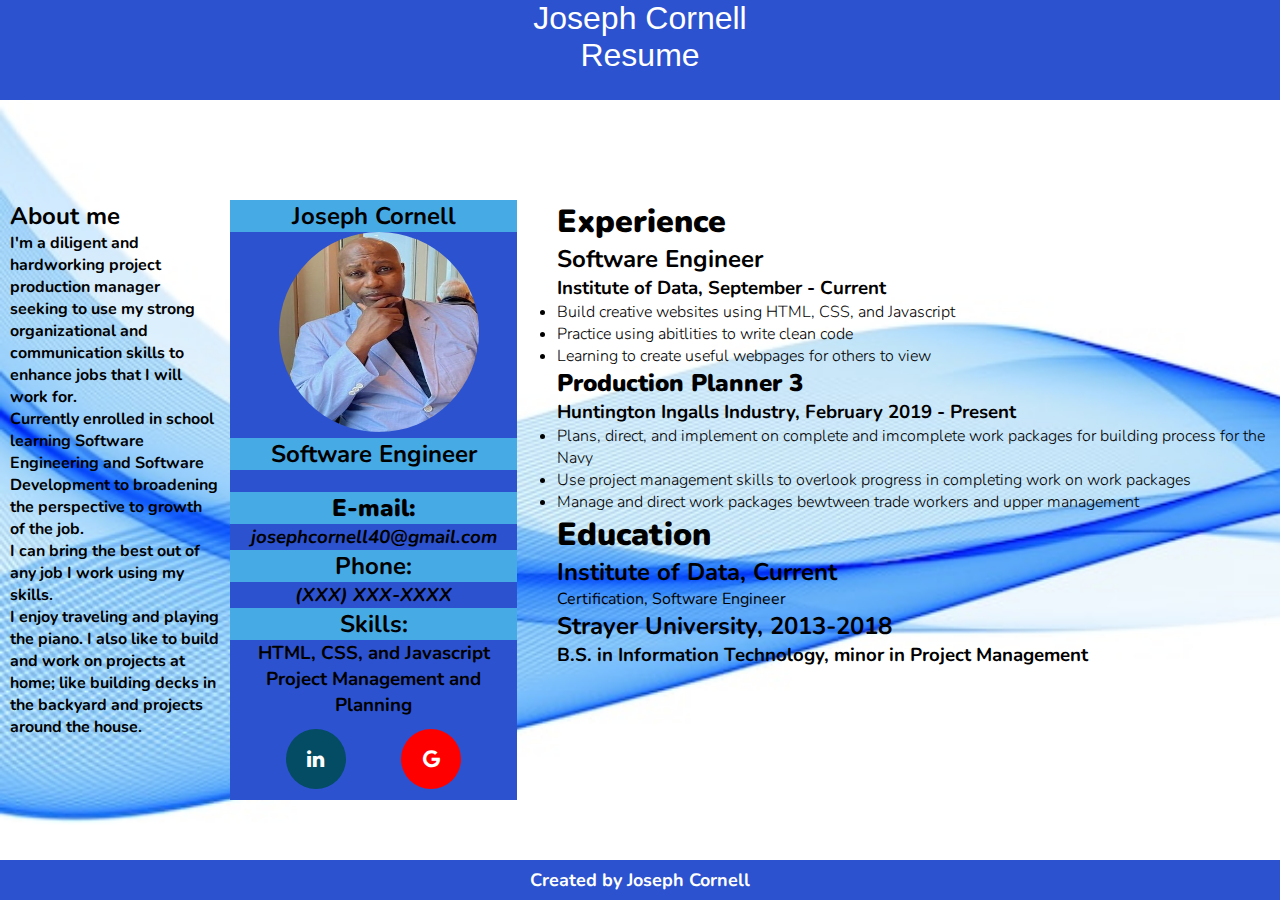
==== Website Exercise/index.html @ 52f161c6 "Added some features to the exercise" ====
<!DOCTYPE html>
<html lang="en">
<head>
    <meta charset="UTF-8">
    <meta name="viewport" content="width=device-width, initial-scale=1.0">
    <meta keywords="resume">
    <meta author="Joseph Cornell">
    <title>Joseph Cornell Resume</title>
    <link rel="preconnect" href="https://fonts.googleapis.com">
    <link rel="preconnect" href="https://fonts.gstatic.com" crossorigin>
    <link href="https://fonts.googleapis.com/css2?family=Nunito:wght@200&display=swap" rel="stylesheet">
    <link rel="stylesheet" href="https://cdnjs.cloudflare.com/ajax/libs/font-awesome/4.7.0/css/font-awesome.min.css">
    <link rel="stylesheet" type="text/css" href="styles.css">
    </head>
<body>
    <header>Joseph Cornell<br>Resume</header>
    <main>
    <div>
    <section>
        <article class="section">
        <h2>About me</h2>
        <p><strong>I'm a diligent and hardworking project production manager seeking to use my strong organizational and communication skills to enhance jobs that I will work for.<br>
            Currently enrolled in school learning Software Engineering and Software Development to broadening the perspective to growth of the job.<br>
        I can bring the best out of any job I work using my skills.<br>
        I enjoy traveling and playing the piano. I also like to build and work on projects at home; like building decks in the backyard and projects around the house.</strong></p>
        </article>
    </section>
    </div>
    <div class="content-left">
        <h2>Joseph Cornell</h2>
        <img src="Business pic.jpg" alt="pic" width="200px" height="200px">
        <h2>Software Engineer</h2><br>
        <h2><strong>E-mail:</strong></h2>
        <h3><i>josephcornell40@gmail.com</i></h3>
        <h2>Phone:</h2>
        <h3><i>(XXX) XXX-XXXX</i></h3>
        <h2>Skills:</h2>
        <h3>HTML, CSS, and Javascript</h3>
        <h3>Project Management and Planning</h3>
        <div class="social-links">
            <a href="https://www.linkedin.com/in/joseph-cornell-joe730081a4" class="fa fa-linkedin"></a>
            <a href="https://www.google.com/" class="fa fa-google" ></a>
            </div>
     </div>
    <div class="content-right">
        <h1><strong>Experience</strong></h1>
        <h2>Software Engineer</h2>
        <h3>Institute of Data, September - Current</h3>
        <div>
            <ul>
                <li>Build creative websites using HTML, CSS, and Javascript</li>
                <li>Practice using abitlities to write clean code</li>
                <li>Learning to create useful webpages for others to view</li>
            </ul>
         </div>
         <h2><strong>Production Planner 3</strong></h2>
         <h3>Huntington Ingalls Industry, February 2019 - Present</h3>
           <div>
            <ul>
                <li>Plans, direct, and implement on complete and imcomplete work packages for building process for the Navy</li>
                <li>Use project management skills to overlook progress in completing work on work packages</li>
                <li>Manage and direct work packages bewtween trade workers and upper management</li>
            </ul>
           </div>
           <h1><strong>Education</strong></h1>
           <h2>Institute of Data, Current</h2>
           Certification, Software Engineer
           <h2>Strayer University, 2013-2018</h2>
           <h3>B.S. in Information Technology, minor in Project Management</h3>
        </div>
        <footer><strong>Created by Joseph Cornell</strong></footer>
</body>
</html>
---- Website Exercise/styles.css ----
* {
padding:0;
margin: 0;
box-sizing: border-box;

}


body {
    font-family: 'Nunito', sans-serif;
    background-image: url(blue_ribbon.jpg);
    background-repeat: no-repeat;
    background-size: cover;


}
header {
    text-align: center;
    font-size: xx-large;
    font-family: Arial, Helvetica, sans-serif;
    height: 100px;
    background:rgb(44, 82, 207);
    color: white;
    animation: mymove 3s infinite;
}
   

main {
    display: flex;
    align-items: center;
    justify-content: center;
    height: calc(100vh - 100px);
    width: 100%;
    
}
.section {
    
    align-items: center;
    justify-content: center;
    flex-direction: column;
    width: 210px;
    margin-right: 10px;
    margin-left: 10px;
    height: 600px;
}

.content-left {
    height: 600px;
    background-color: rgb(44, 82, 207);
    text-align: center;

}

.content-left h2 {
    background: rgb(70, 170, 228);
}
.content-right{
    margin-left: 40px;
    height: 600px;
}
.social-links {
    display: flex;
    justify-content: space-evenly;
    align-items: center;
    height: 80px;
}
.social-links
main h2 {
    font-size: 30px;
    text-decoration-line: underline;
    letter-spacing: 10px;
}
.main h3 {
    font-size: 20px;
}

ul {
    
}
main img {
    align-items: center;
    justify-content: center;
    margin-left: 10px;
    border-radius: 50%;

}

main li {
    font-weight: 300;
}
.fa {
    font-size: 20px;
    width: 60px;
    height: 60px;
    margin-top: 1px;
    border-radius: 50%;
    text-decoration: none;
    display: flex;
    text-align: center;
    justify-content: center;
    align-items: center;

   
}
.fa:hover {
    opacity: 0.7;
}

.fa-linkedin {
    background: rgb(3, 76, 100);
    color: rgb(255, 255, 255);
  
}
.fa-google {
    background: red;
    color: white;
}
footer {
    position: fixed;
    bottom: 0;
    background: rgb(44, 82, 207);
    width: 100%;
    height: 40px;
    text-align: center;
    align-items: center;
    justify-content: center;
    display: flex;
    color: white;
    font-size: large;
    animation: mymove 3s infinite;
}

@keyframes mymove {
    from {background: rgb(44, 82, 207);}
    to {background: grey;}
}



@media screen and (max-width: 800px) {
    .section, .content-left, .content-right {
        flex-direction: column;
    }

}
@media  screen and (max-width: 800px) {
    main {
        flex-direction: column;
    }
    
}
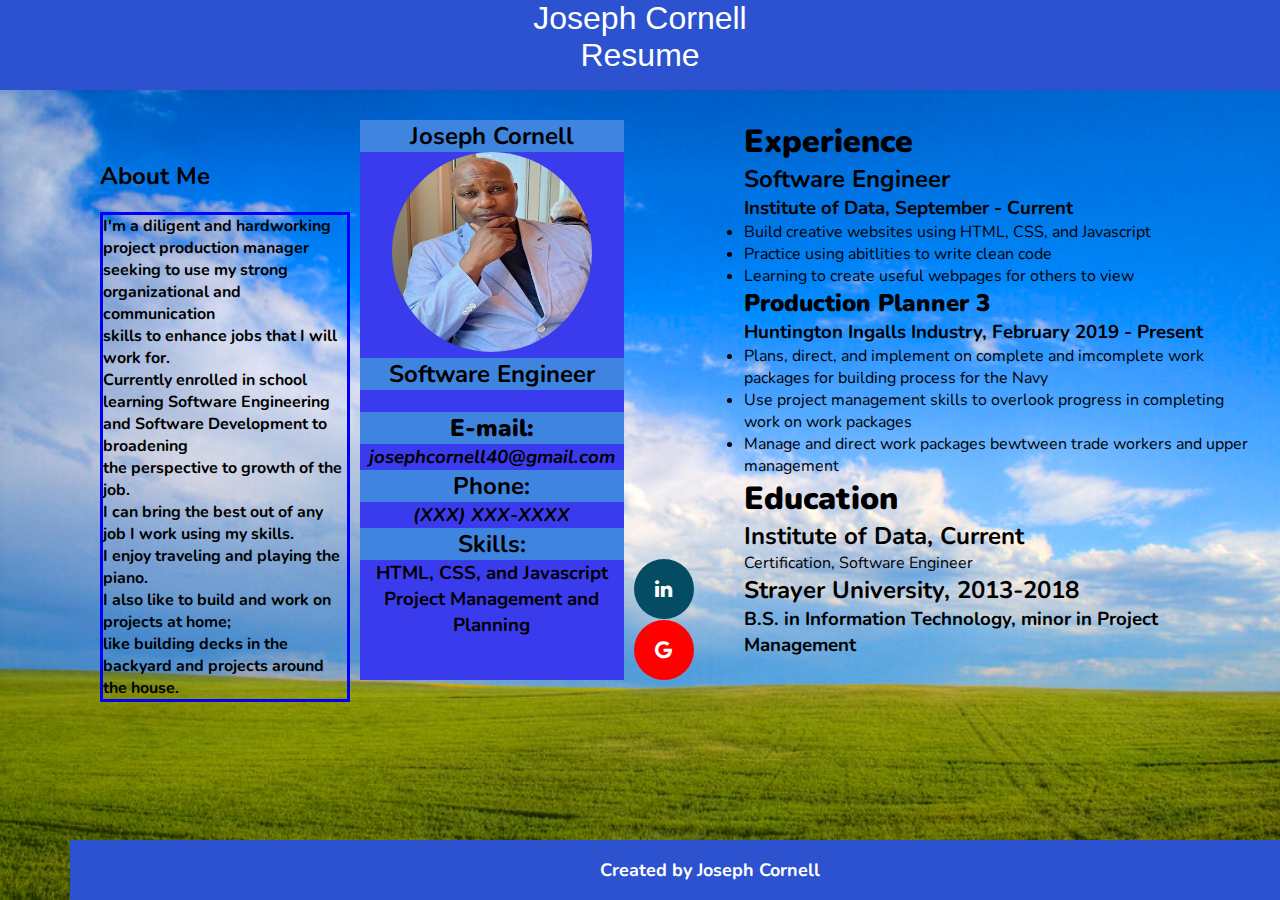
==== commit fcd201f0: "Added responsive values to css" ====
--- a/Website Exercise/index.html
+++ b/Website Exercise/index.html
@@ -14,20 +14,20 @@
     </head>
 <body>
     <header>Joseph Cornell<br>Resume</header>
-    <main>
-    <div>
-    <section>
-        <article class="section">
-        <h2>About me</h2>
-        <p><strong>I'm a diligent and hardworking project production manager seeking to use my strong organizational and communication skills to enhance jobs that I will work for.<br>
-            Currently enrolled in school learning Software Engineering and Software Development to broadening the perspective to growth of the job.<br>
-        I can bring the best out of any job I work using my skills.<br>
-        I enjoy traveling and playing the piano. I also like to build and work on projects at home; like building decks in the backyard and projects around the house.</strong></p>
-        </article>
-    </section>
-    </div>
-    <div class="content-left">
-        <h2>Joseph Cornell</h2>
+    <div class="flex-container">
+        <div>
+             <article>
+                <h2 class="about_me">
+                    <h2>About Me</h2>
+                    <p class="para1">
+                <p><strong>I'm a diligent and hardworking project production manager <br>seeking to use my strong organizational and communication <br>skills to enhance jobs that I will work for.<br>
+                    Currently enrolled in school learning Software Engineering <br>and Software Development to broadening <br>the perspective to growth of the job.<br>
+                I can bring the best out of any job I work using my skills.<br>
+                I enjoy traveling and playing the piano.<br> I also like to build and work on projects at home;<br> like building decks in the backyard and projects around the house.</strong></p>
+                </article>
+             </div>
+        <div class="div2">
+            <h2>Joseph Cornell</h2>
         <img src="Business pic.jpg" alt="pic" width="200px" height="200px">
         <h2>Software Engineer</h2><br>
         <h2><strong>E-mail:</strong></h2>
@@ -37,12 +37,12 @@
         <h2>Skills:</h2>
         <h3>HTML, CSS, and Javascript</h3>
         <h3>Project Management and Planning</h3>
+        </div>
         <div class="social-links">
             <a href="https://www.linkedin.com/in/joseph-cornell-joe730081a4" class="fa fa-linkedin"></a>
             <a href="https://www.google.com/" class="fa fa-google" ></a>
-            </div>
      </div>
-    <div class="content-right">
+    <div class="div4">
         <h1><strong>Experience</strong></h1>
         <h2>Software Engineer</h2>
         <h3>Institute of Data, September - Current</h3>
--- a/Website Exercise/styles.css
+++ b/Website Exercise/styles.css
@@ -8,86 +8,90 @@
 
 body {
     font-family: 'Nunito', sans-serif;
-    background-image: url(blue_ribbon.jpg);
+    background-image: url(landscape.jpg);
     background-repeat: no-repeat;
     background-size: cover;
+    max-width: 100vw;
+    height: 100vh;
+}
 
 
-}
 header {
     text-align: center;
     font-size: xx-large;
     font-family: Arial, Helvetica, sans-serif;
-    height: 100px;
+    height: 10vh;
+    width: 100vw;
     background:rgb(44, 82, 207);
     color: white;
     animation: mymove 3s infinite;
 }
-   
-
-main {
+.flex-container  {
     display: flex;
-    align-items: center;
-    justify-content: center;
-    height: calc(100vh - 100px);
-    width: 100%;
+    flex-direction: row;
+    margin: 10px;
+    padding: 20px;
+    height: 600px;
+    align-self: center;
+    margin-left: 50px;
+}
+article {
+     width: 250px;
+     margin-left: 30px;
     
 }
-.section {
+
+
+.about_me {
+    height: 40px;
+    font-size: xx-large;
+}
+.para1 {
+    flex-direction: column;
+    text-align: center;
+    font-size: medium;
+    height: 20px;
+    border: 0;
+    
+}
+p {
+    border-style: solid;
+    border-width: 3px;
+    border-color: blue;
+}
+.div2 {
     
     align-items: center;
     justify-content: center;
-    flex-direction: column;
-    width: 210px;
-    margin-right: 10px;
+    text-align: center;
+    background: rgb(59, 59, 238);
     margin-left: 10px;
-    height: 600px;
+    width: 400px;
+}
+.div2 h2 {
+    background: rgb(63, 133, 224);
+}
+img {
+    border-radius: 50%;
 }
 
-.content-left {
-    height: 600px;
-    background-color: rgb(44, 82, 207);
-    text-align: center;
+.div4 {
+    margin-left: 50px;
+}
+
+
+.social-links {
+    display: flex;
+    justify-content: center;
+    align-content: flex-end;
+    flex-direction: column;
+    margin-left: 10px;
+    align-self: flex-end;
+    align-content: space-around;
 
 }
 
-.content-left h2 {
-    background: rgb(70, 170, 228);
-}
-.content-right{
-    margin-left: 40px;
-    height: 600px;
-}
-.social-links {
-    display: flex;
-    justify-content: space-evenly;
-    align-items: center;
-    height: 80px;
-}
-.social-links
-main h2 {
-    font-size: 30px;
-    text-decoration-line: underline;
-    letter-spacing: 10px;
-}
-.main h3 {
-    font-size: 20px;
-}
 
-ul {
-    
-}
-main img {
-    align-items: center;
-    justify-content: center;
-    margin-left: 10px;
-    border-radius: 50%;
-
-}
-
-main li {
-    font-weight: 300;
-}
 .fa {
     font-size: 20px;
     width: 60px;
@@ -99,9 +103,10 @@
     text-align: center;
     justify-content: center;
     align-items: center;
-
    
 }
+
+
 .fa:hover {
     opacity: 0.7;
 }
@@ -119,12 +124,12 @@
     position: fixed;
     bottom: 0;
     background: rgb(44, 82, 207);
-    width: 100%;
-    height: 40px;
+    width: 100vw;
+    height: 60px;
+    display: flex;
     text-align: center;
     align-items: center;
     justify-content: center;
-    display: flex;
     color: white;
     font-size: large;
     animation: mymove 3s infinite;
@@ -138,7 +143,7 @@
 
 
 @media screen and (max-width: 800px) {
-    .section, .content-left, .content-right {
+   .flex-container, .div2, .div4 { 
         flex-direction: column;
     }
 
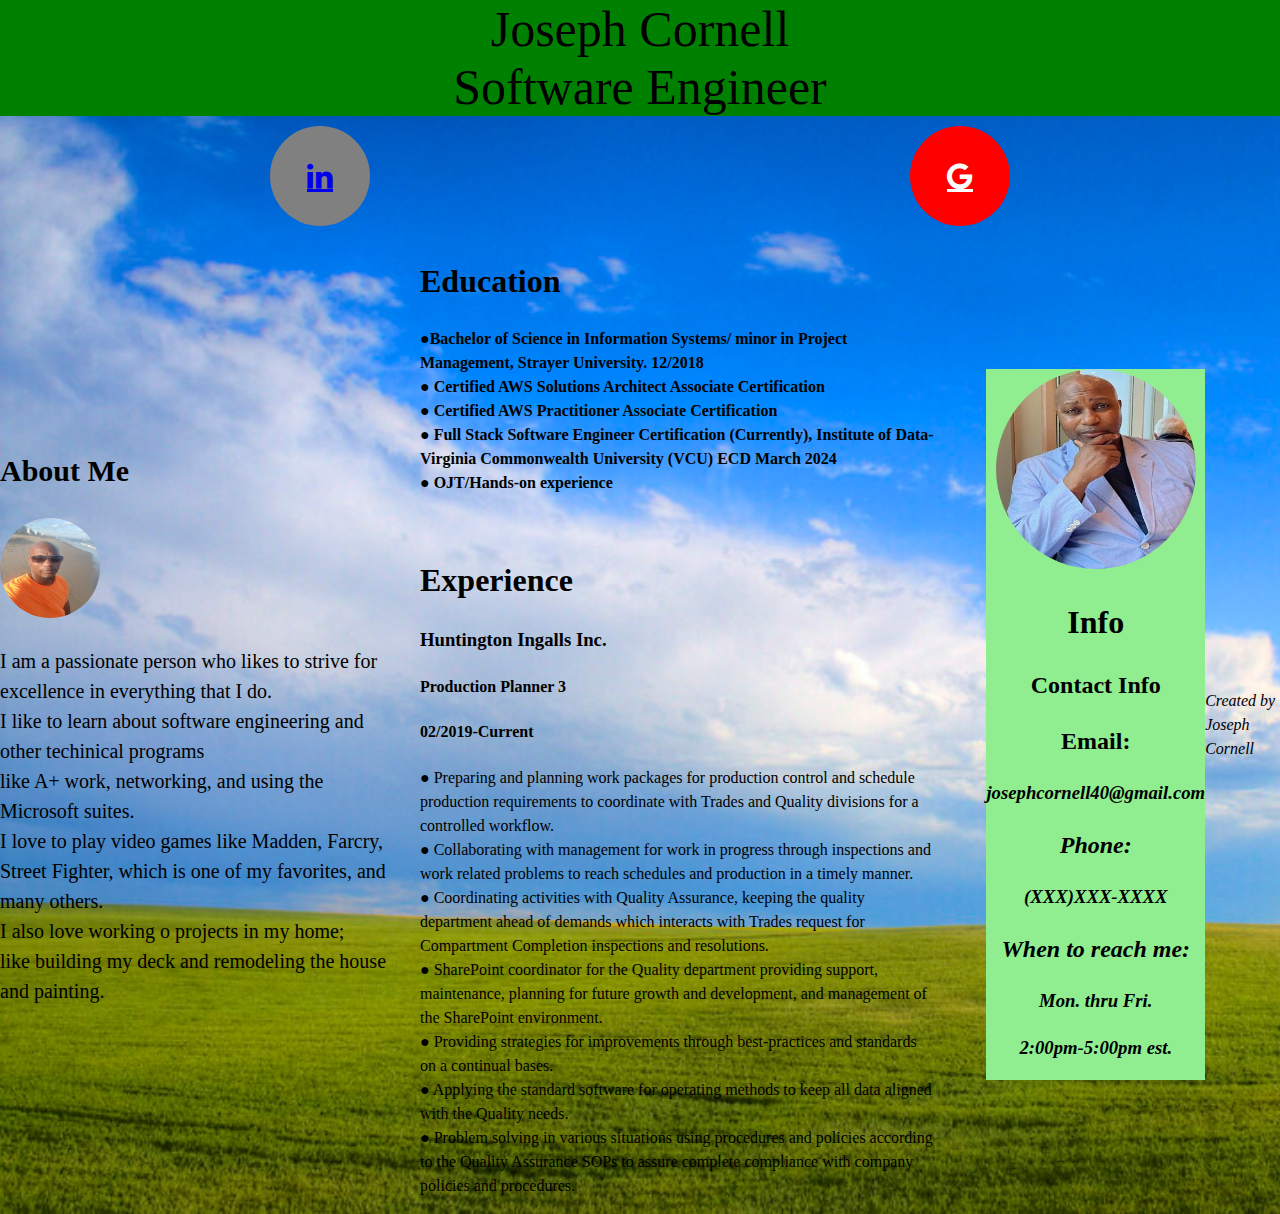
==== commit ca8f69bd: "Built a new webpage and added a new pic" ====
--- a/Website Exercise/index.html
+++ b/Website Exercise/index.html
@@ -1,74 +1,75 @@
 <!DOCTYPE html>
-<html lang="en">
+<html>
 <head>
-    <meta charset="UTF-8">
-    <meta name="viewport" content="width=device-width, initial-scale=1.0">
-    <meta keywords="resume">
-    <meta author="Joseph Cornell">
-    <title>Joseph Cornell Resume</title>
-    <link rel="preconnect" href="https://fonts.googleapis.com">
-    <link rel="preconnect" href="https://fonts.gstatic.com" crossorigin>
-    <link href="https://fonts.googleapis.com/css2?family=Nunito:wght@200&display=swap" rel="stylesheet">
-    <link rel="stylesheet" href="https://cdnjs.cloudflare.com/ajax/libs/font-awesome/4.7.0/css/font-awesome.min.css">
-    <link rel="stylesheet" type="text/css" href="styles.css">
-    </head>
+   <lang="en">
+   <title>Joseph Cornell Resume</title>
+   <meta Charset="UTF-8">
+   <meta author="JosephCornell">
+   <meta name="viewport" content="width=device-width, initial-scale=1.0">
+   <link rel="stylesheet" href="https://cdnjs.cloudflare.com/ajax/libs/font-awesome/4.7.0/css/font-awesome.min.css">
+   <link rel="stylesheet" href="https://fonts.googleapis.com/icon?family=Material+Icons">
+   <link rel="stylesheet" href="styles.css">
+
+</head>
 <body>
-    <header>Joseph Cornell<br>Resume</header>
-    <div class="flex-container">
-        <div>
-             <article>
-                <h2 class="about_me">
-                    <h2>About Me</h2>
-                    <p class="para1">
-                <p><strong>I'm a diligent and hardworking project production manager <br>seeking to use my strong organizational and communication <br>skills to enhance jobs that I will work for.<br>
-                    Currently enrolled in school learning Software Engineering <br>and Software Development to broadening <br>the perspective to growth of the job.<br>
-                I can bring the best out of any job I work using my skills.<br>
-                I enjoy traveling and playing the piano.<br> I also like to build and work on projects at home;<br> like building decks in the backyard and projects around the house.</strong></p>
-                </article>
-             </div>
-        <div class="div2">
-            <h2>Joseph Cornell</h2>
-        <img src="Business pic.jpg" alt="pic" width="200px" height="200px">
-        <h2>Software Engineer</h2><br>
-        <h2><strong>E-mail:</strong></h2>
-        <h3><i>josephcornell40@gmail.com</i></h3>
-        <h2>Phone:</h2>
-        <h3><i>(XXX) XXX-XXXX</i></h3>
-        <h2>Skills:</h2>
-        <h3>HTML, CSS, and Javascript</h3>
-        <h3>Project Management and Planning</h3>
-        </div>
-        <div class="social-links">
-            <a href="https://www.linkedin.com/in/joseph-cornell-joe730081a4" class="fa fa-linkedin"></a>
-            <a href="https://www.google.com/" class="fa fa-google" ></a>
+<header>Joseph Cornell<br>Software Engineer</header>
+<nav class="item1">
+     <a href="https://www.linkedin.com/in/joseph-cornell-joe730081a4" class="fa fa-linkedin"></a>
+     <a href="https://www.https://www.google.com" class="fa fa-google"></a>
+</nav>
+    <div class="item2">
+    <div>
+    <article>
+      <h2>About Me</h2>
+      <img src="Beach.jpg" alt="Joseph" width="100px" height="100px">
+        <p>I am a passionate person who likes to strive for excellence in everything that I do.<br>
+            I like to learn about software engineering and other techinical programs<br>
+           like A+ work, networking, and using the Microsoft suites.<br>
+           I love to play video games like Madden, Farcry,<br>
+           Street Fighter, which is one of my favorites, and many others.<br>
+           I also love working o projects in my home;<br>
+           like building my deck and remodeling the house and painting. 
+         </p>
+      </article>
+      </div>
+      <div>
+        <section>
+         <h1>Education</h1>
+           <p><strong>●Bachelor of Science in Information Systems/ minor in Project Management, Strayer University. 12/2018</strong><br>
+              <strong>● Certified AWS Solutions Architect Associate Certification</strong><br>
+            <strong>  ● Certified AWS Practitioner Associate Certification</strong><br>
+             <strong> ● Full Stack Software Engineer Certification (Currently), Institute of Data-Virginia Commonwealth University (VCU) ECD March 2024</strong><br>
+             <strong> ● OJT/Hands-on experience</strong>
+          </p>
+       </p><br>
+          <h1>Experience</h1>
+        <h3>Huntington Ingalls Inc.</h3> 								
+         <h4>Production Planner 3</h4>											
+         <h4>02/2019-Current</h4>
+      ●	Preparing and planning work packages for production control and schedule production requirements to coordinate with Trades and Quality divisions for a controlled workflow.<br> 
+      ●	Collaborating with management for work in progress through inspections and work related problems to reach schedules and production in a timely manner.<br> 
+      ●	Coordinating activities with Quality Assurance, keeping the quality department ahead of demands which interacts with Trades request for Compartment Completion inspections and resolutions.<br> 
+      ●	SharePoint coordinator for the Quality department providing support, maintenance, planning for future growth and development, and management of the SharePoint environment.<br>  
+      ●	Providing strategies for improvements through best-practices and standards on a continual bases.<br>
+      ●	Applying the standard software for operating methods to keep all data aligned with the Quality needs.<br> 
+      ●	Problem solving in various situations using procedures and policies according to the Quality Assurance SOPs to assure complete compliance with company policies and procedures.<br> 
+     </p>  
+     </section>
      </div>
-    <div class="div4">
-        <h1><strong>Experience</strong></h1>
-        <h2>Software Engineer</h2>
-        <h3>Institute of Data, September - Current</h3>
-        <div>
-            <ul>
-                <li>Build creative websites using HTML, CSS, and Javascript</li>
-                <li>Practice using abitlities to write clean code</li>
-                <li>Learning to create useful webpages for others to view</li>
-            </ul>
-         </div>
-         <h2><strong>Production Planner 3</strong></h2>
-         <h3>Huntington Ingalls Industry, February 2019 - Present</h3>
-           <div>
-            <ul>
-                <li>Plans, direct, and implement on complete and imcomplete work packages for building process for the Navy</li>
-                <li>Use project management skills to overlook progress in completing work on work packages</li>
-                <li>Manage and direct work packages bewtween trade workers and upper management</li>
-            </ul>
-           </div>
-           <h1><strong>Education</strong></h1>
-           <h2>Institute of Data, Current</h2>
-           Certification, Software Engineer
-           <h2>Strayer University, 2013-2018</h2>
-           <h3>B.S. in Information Technology, minor in Project Management</h3>
-        </div>
-        <footer><strong>Created by Joseph Cornell</strong></footer>
+     <div class="item3">
+     <aside>
+          <img src="Business pic.jpg" alt="Joseph" width="200px" height="200px">
+           <h1>Info</h1>
+            <h2>Contact Info</h2>
+            <h2>Email:</h2>
+            <h3><em>josephcornell40@gmail.com<em></h3>
+            <h2>Phone:</h2>
+            <h3>(XXX)XXX-XXXX</h3>
+            <h2>When to reach me:</h2>
+            <h3>Mon. thru Fri.</h3>
+            <h3>2:00pm-5:00pm est.</h3>
+       </aside>
+     </div>
+     <footer>Created by Joseph Cornell</footer>
 </body>
-</html>
-       +</html>--- a/Website Exercise/styles.css
+++ b/Website Exercise/styles.css
@@ -1,158 +1,83 @@
-* {
-padding:0;
-margin: 0;
-box-sizing: border-box;
-
-}
-
 
 body {
-    font-family: 'Nunito', sans-serif;
+    margin: 0;
+    padding: 0;
+    box-sizing: box-border;
     background-image: url(landscape.jpg);
     background-repeat: no-repeat;
     background-size: cover;
-    max-width: 100vw;
-    height: 100vh;
-}
+  }
+      header {
+         display: flex;
+         text-align: center;
+         font-size: 50px;
+          justify-content: center;
+          background-color: green;
+          animation: example 5s infinite;
+    }
+       .item1 {
+          display: flex;
+          align-items: center;
+          justify-content: center;
+          justify-content: space-around;
+         
+     }
+  
+       .fa-linkedin {
+          background: gray;
+          width: 100px;
+         margin: 10px;
+          text-align: center;
+          line-height: 100px;
+          font-size: 30px;
+          border-radius: 50%;
+  }
+      .fa-google  {
+         font-size: 30px;
+         background: red;
+         line-height: 100px;
+          width: 100px;
+         margin: 10px;
+         text-align: center;
+         border-radius:50%;
+         color: white;
+  }
+  article {
+      font-size: 20px;
+      width: 400px;
+      margin-right: 20px;
+    
+  }
+  .item2 {
+          display: flex;
+          flex-direction: row;
+           align-items: center;
+          justify-conten: center;
+          line-height: 1.5;
+        
+  }
+  .item3 {
+   background-color: lightgreen;
+   width:350px;
+    text-align: center;
+  }
+   img {
+    border-radius: 50%;
+  }
+   
+  section {
+  margin-right: 50px;
+  }
 
-
-header {
-    text-align: center;
-    font-size: xx-large;
-    font-family: Arial, Helvetica, sans-serif;
-    height: 10vh;
-    width: 100vw;
-    background:rgb(44, 82, 207);
-    color: white;
-    animation: mymove 3s infinite;
-}
-.flex-container  {
-    display: flex;
-    flex-direction: row;
-    margin: 10px;
-    padding: 20px;
-    height: 600px;
-    align-self: center;
-    margin-left: 50px;
-}
-article {
-     width: 250px;
-     margin-left: 30px;
-    
-}
-
-
-.about_me {
-    height: 40px;
-    font-size: xx-large;
-}
-.para1 {
-    flex-direction: column;
-    text-align: center;
-    font-size: medium;
-    height: 20px;
-    border: 0;
-    
-}
-p {
-    border-style: solid;
-    border-width: 3px;
-    border-color: blue;
-}
-.div2 {
-    
-    align-items: center;
-    justify-content: center;
-    text-align: center;
-    background: rgb(59, 59, 238);
-    margin-left: 10px;
-    width: 400px;
-}
-.div2 h2 {
-    background: rgb(63, 133, 224);
-}
-img {
-    border-radius: 50%;
-}
-
-.div4 {
-    margin-left: 50px;
-}
-
-
-.social-links {
-    display: flex;
-    justify-content: center;
-    align-content: flex-end;
-    flex-direction: column;
-    margin-left: 10px;
-    align-self: flex-end;
-    align-content: space-around;
-
-}
-
-
-.fa {
-    font-size: 20px;
-    width: 60px;
-    height: 60px;
-    margin-top: 1px;
-    border-radius: 50%;
-    text-decoration: none;
-    display: flex;
-    text-align: center;
-    justify-content: center;
-    align-items: center;
-   
-}
-
-
-.fa:hover {
-    opacity: 0.7;
-}
-
-.fa-linkedin {
-    background: rgb(3, 76, 100);
-    color: rgb(255, 255, 255);
+  @keyframes example {
+    from {background-color: green}
+    to {background-color: blue}
+  }
   
-}
-.fa-google {
-    background: red;
-    color: white;
-}
-footer {
-    position: fixed;
-    bottom: 0;
-    background: rgb(44, 82, 207);
-    width: 100vw;
-    height: 60px;
-    display: flex;
-    text-align: center;
-    align-items: center;
-    justify-content: center;
-    color: white;
-    font-size: large;
-    animation: mymove 3s infinite;
-}
-
-@keyframes mymove {
-    from {background: rgb(44, 82, 207);}
-    to {background: grey;}
-}
-
-
-
-@media screen and (max-width: 800px) {
-   .flex-container, .div2, .div4 { 
-        flex-direction: column;
-    }
-
-}
-@media  screen and (max-width: 800px) {
-    main {
-        flex-direction: column;
-    }
-    
-}
-    
-
+  @media screen and (max-width: 800px) {
+    .item2, .item3  { 
+         flex-direction: column;
+     }
+ 
+ }
+ 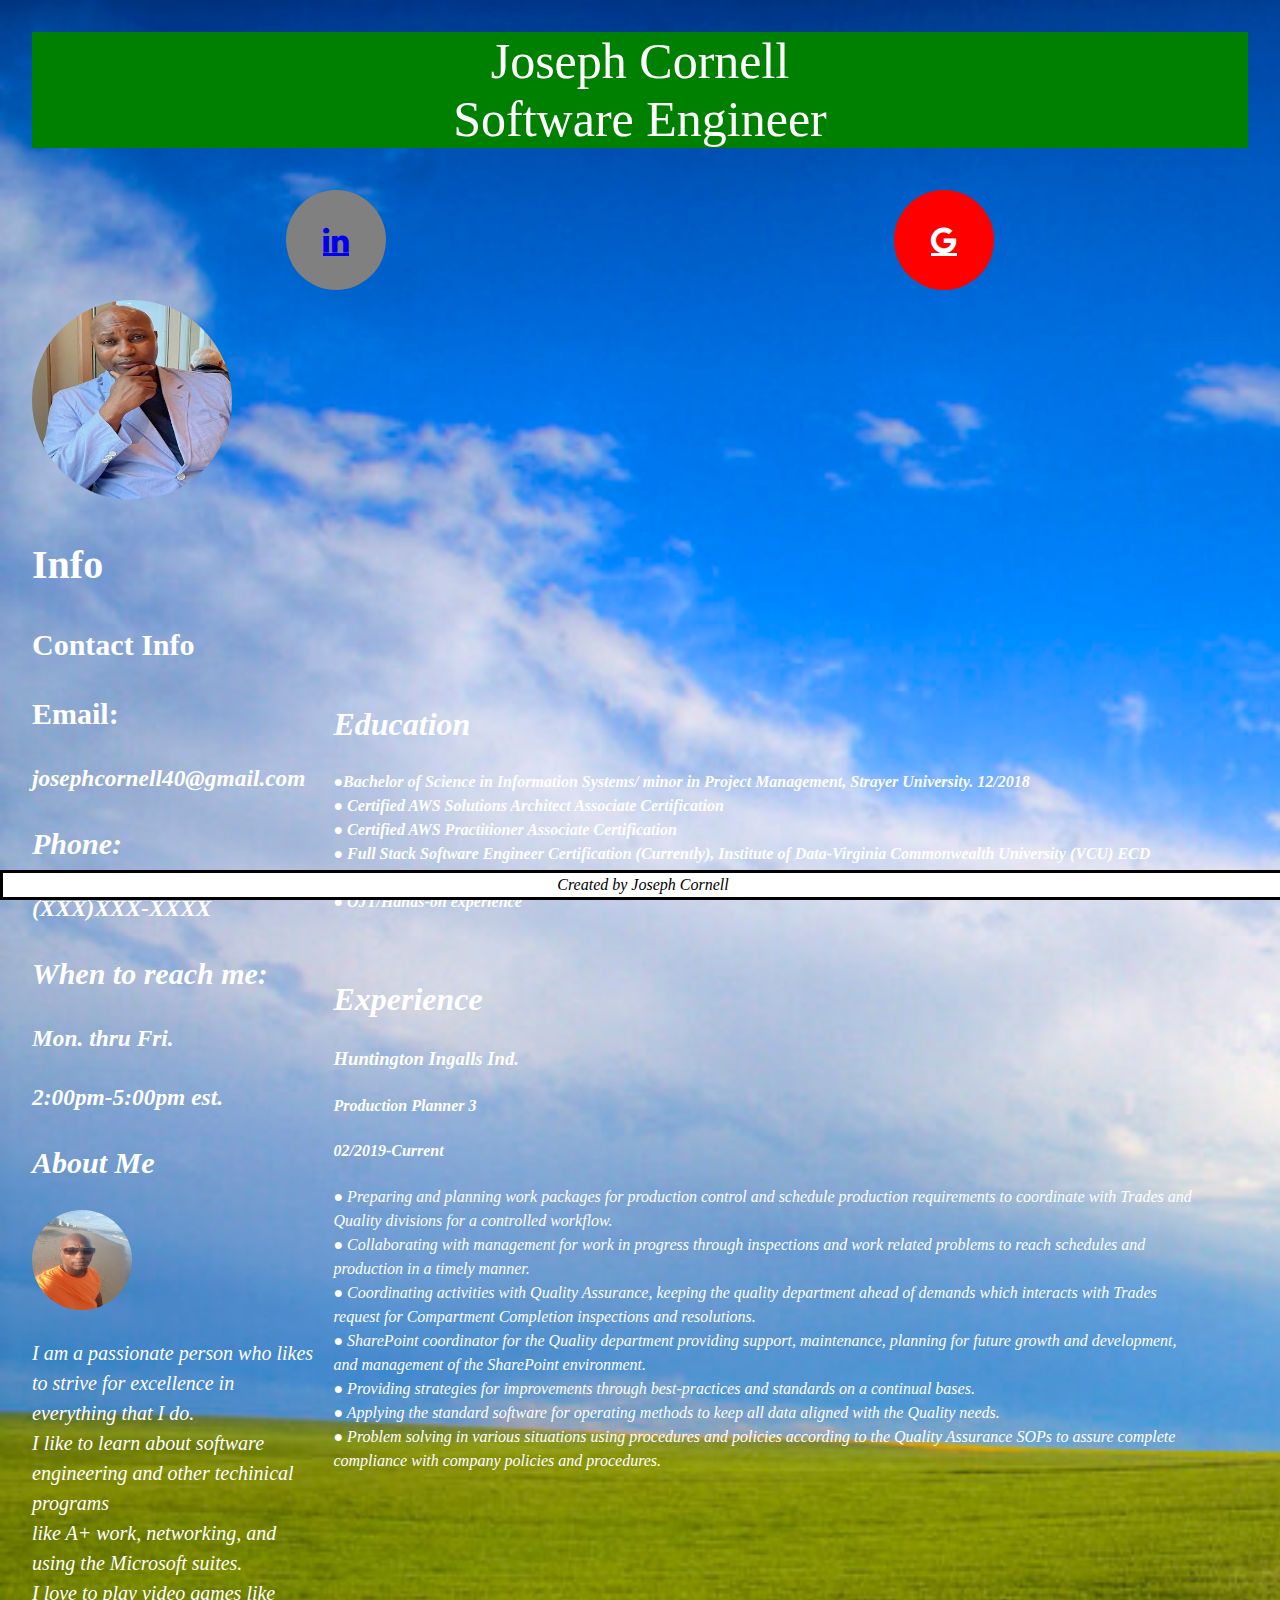
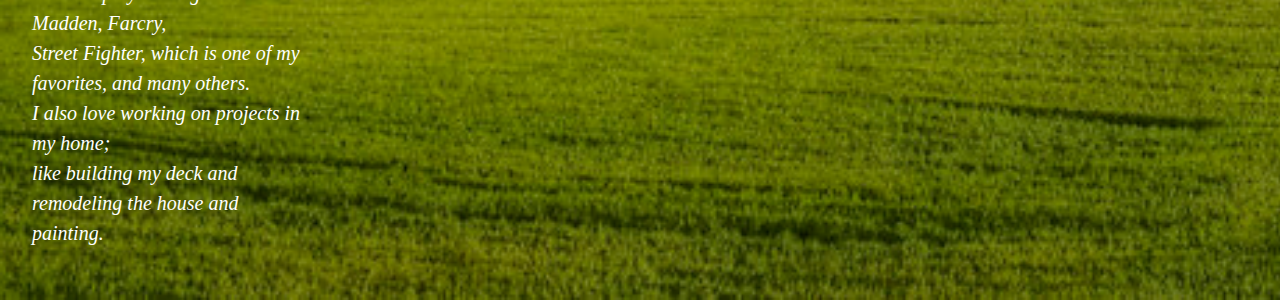
==== commit 1097aa9d: "Farmatted the html code" ====
--- a/Website Exercise/index.html
+++ b/Website Exercise/index.html
@@ -1,25 +1,37 @@
 <!DOCTYPE html>
 <html>
 <head>
-   <lang="en">
+   <html lang="en">
    <title>Joseph Cornell Resume</title>
    <meta Charset="UTF-8">
    <meta author="JosephCornell">
    <meta name="viewport" content="width=device-width, initial-scale=1.0">
    <link rel="stylesheet" href="https://cdnjs.cloudflare.com/ajax/libs/font-awesome/4.7.0/css/font-awesome.min.css">
-   <link rel="stylesheet" href="https://fonts.googleapis.com/icon?family=Material+Icons">
+   <link rel="stylesheet" href="https://fonts.googleapis.com/icon?family=Material+Icons"> 
    <link rel="stylesheet" href="styles.css">
+</head>
 
-</head>
+
 <body>
 <header>Joseph Cornell<br>Software Engineer</header>
 <nav class="item1">
      <a href="https://www.linkedin.com/in/joseph-cornell-joe730081a4" class="fa fa-linkedin"></a>
      <a href="https://www.https://www.google.com" class="fa fa-google"></a>
 </nav>
-    <div class="item2">
-    <div>
-    <article>
+  <div class="item2">
+     <article>
+       <aside>
+          <img src="Business pic.jpg" alt="Joseph" width="200px" height="200px">
+          <h1>Info</h1>
+            <h2>Contact Info</h2>
+            <h2>Email:</h2>
+            <h3><em>josephcornell40@gmail.com<em></h3>
+            <h2>Phone:</h2>
+            <h3>(XXX)XXX-XXXX</h3>
+            <h2>When to reach me:</h2>
+            <h3>Mon. thru Fri.</h3>
+            <h3>2:00pm-5:00pm est.</h3>
+        </aside>
       <h2>About Me</h2>
       <img src="Beach.jpg" alt="Joseph" width="100px" height="100px">
         <p>I am a passionate person who likes to strive for excellence in everything that I do.<br>
@@ -27,12 +39,11 @@
            like A+ work, networking, and using the Microsoft suites.<br>
            I love to play video games like Madden, Farcry,<br>
            Street Fighter, which is one of my favorites, and many others.<br>
-           I also love working o projects in my home;<br>
+           I also love working on projects in my home;<br>
            like building my deck and remodeling the house and painting. 
          </p>
-      </article>
-      </div>
-      <div>
+    </article>   
+    <!-- <div> -->
         <section>
          <h1>Education</h1>
            <p><strong>●Bachelor of Science in Information Systems/ minor in Project Management, Strayer University. 12/2018</strong><br>
@@ -43,7 +54,7 @@
           </p>
        </p><br>
           <h1>Experience</h1>
-        <h3>Huntington Ingalls Inc.</h3> 								
+        <h3>Huntington Ingalls Ind.</h3> 								
          <h4>Production Planner 3</h4>											
          <h4>02/2019-Current</h4>
       ●	Preparing and planning work packages for production control and schedule production requirements to coordinate with Trades and Quality divisions for a controlled workflow.<br> 
@@ -55,21 +66,11 @@
       ●	Problem solving in various situations using procedures and policies according to the Quality Assurance SOPs to assure complete compliance with company policies and procedures.<br> 
      </p>  
      </section>
-     </div>
-     <div class="item3">
-     <aside>
-          <img src="Business pic.jpg" alt="Joseph" width="200px" height="200px">
-           <h1>Info</h1>
-            <h2>Contact Info</h2>
-            <h2>Email:</h2>
-            <h3><em>josephcornell40@gmail.com<em></h3>
-            <h2>Phone:</h2>
-            <h3>(XXX)XXX-XXXX</h3>
-            <h2>When to reach me:</h2>
-            <h3>Mon. thru Fri.</h3>
-            <h3>2:00pm-5:00pm est.</h3>
-       </aside>
-     </div>
      <footer>Created by Joseph Cornell</footer>
-</body>
+     <!-- </div> -->
+     <!-- <div class="item3"> -->
+    
+     <!-- </div> -->
+    </body> 
+    
 </html>--- a/Website Exercise/styles.css
+++ b/Website Exercise/styles.css
@@ -1,83 +1,110 @@
+body {
+  margin: 0;
+  padding: 2rem;
+  box-sizing: box-border;
+  background-image: url(landscape.jpg);
+  background-repeat: no-repeat;
+  background-size: cover;
+  color: white;
+}
+header {
+  display: flex;
+  text-align: center;
+  font-size: 50px;
+  justify-content: center;
+  background-color: green;
+  animation: example 5s infinite;
+  margin-bottom: 2rem;
+}
+.item1 {
+  display: flex;
+  align-items: center;
+  justify-content: center;
+  justify-content: space-around;
+}
 
-body {
-    margin: 0;
-    padding: 0;
-    box-sizing: box-border;
-    background-image: url(landscape.jpg);
-    background-repeat: no-repeat;
-    background-size: cover;
+.fa-linkedin {
+  background: gray;
+  width: 100px;
+  margin: 10px;
+  text-align: center;
+  line-height: 100px;
+  font-size: 30px;
+  border-radius: 50%;
+}
+
+.fa-linkedin:hover {
+  background-color: white;
+  color: gray;
+  border-color: blue;
+  border-style: solid;
+}
+.fa-google {
+  font-size: 30px;
+  background: red;
+  line-height: 100px;
+  width: 100px;
+  margin: 10px;
+  text-align: center;
+  border-radius: 50%;
+  color: white;
+}
+.fa-google:hover {
+  background-color: white;
+  color: red;
+  border-color: red;
+  border-style: solid;
+}
+article {
+  font-size: 20px;
+  width: 400px;
+  margin-right: 20px;
+}
+.item2 {
+  display: flex;
+  flex-direction: row;
+  align-items: center;
+  justify-content: center;
+  line-height: 1.5;
+}
+.item3 {
+  background-color: lightgreen;
+  width: 350px;
+  text-align: center;
+}
+img {
+  border-radius: 50%;
+}
+
+section {
+  margin-right: 50px;
+}
+
+footer {
+  position: fixed;
+  bottom: 0;
+  left: 0;
+  width: 100vw;
+  /* border-color: green; */
+  border-style: solid;
+  display: flex;
+  background-color: white;
+  color: black;
+  justify-content: center;
+}
+
+@keyframes example {
+  from {
+    background-color: green;
   }
-      header {
-         display: flex;
-         text-align: center;
-         font-size: 50px;
-          justify-content: center;
-          background-color: green;
-          animation: example 5s infinite;
-    }
-       .item1 {
-          display: flex;
-          align-items: center;
-          justify-content: center;
-          justify-content: space-around;
-         
-     }
-  
-       .fa-linkedin {
-          background: gray;
-          width: 100px;
-         margin: 10px;
-          text-align: center;
-          line-height: 100px;
-          font-size: 30px;
-          border-radius: 50%;
+  to {
+    background-color: blue;
   }
-      .fa-google  {
-         font-size: 30px;
-         background: red;
-         line-height: 100px;
-          width: 100px;
-         margin: 10px;
-         text-align: center;
-         border-radius:50%;
-         color: white;
+}
+
+@media screen and (max-width: 800px) {
+  .item2,
+  .item3 {
+    flex-direction: column;
   }
-  article {
-      font-size: 20px;
-      width: 400px;
-      margin-right: 20px;
-    
-  }
-  .item2 {
-          display: flex;
-          flex-direction: row;
-           align-items: center;
-          justify-conten: center;
-          line-height: 1.5;
-        
-  }
-  .item3 {
-   background-color: lightgreen;
-   width:350px;
-    text-align: center;
-  }
-   img {
-    border-radius: 50%;
-  }
-   
-  section {
-  margin-right: 50px;
-  }
-
-  @keyframes example {
-    from {background-color: green}
-    to {background-color: blue}
-  }
-  
-  @media screen and (max-width: 800px) {
-    .item2, .item3  { 
-         flex-direction: column;
-     }
- 
- }
- +}
